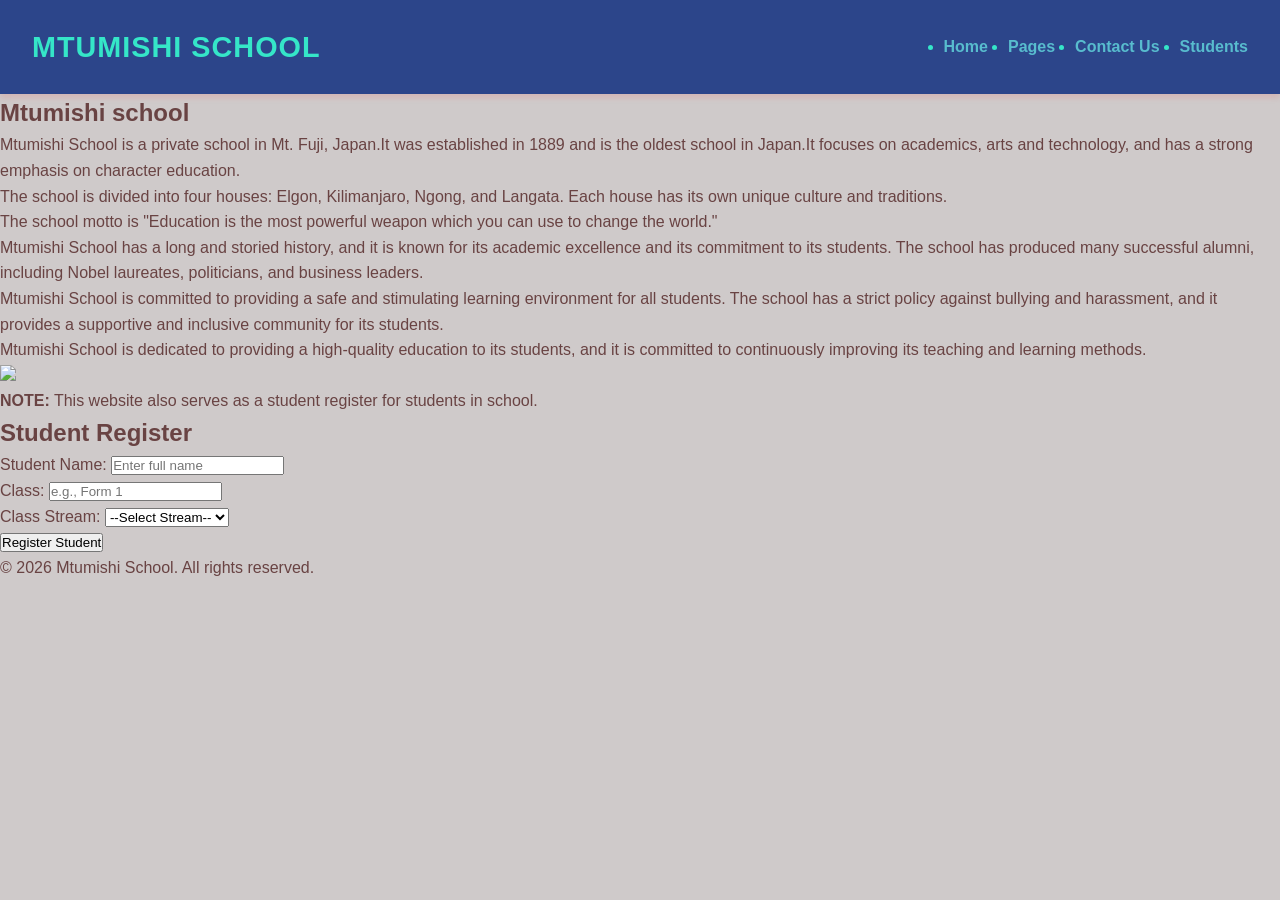
==== index.html @ 89bc658d "Image in html 1" ====
<!DOCTYPE html>
<html lang="en">
<head>
    <meta charset="UTF-8">
    <meta name="viewport" content="width=device-width, initial-scale=1.0">
    <title>Mtumishi School - Home</title>
    <!-- Link to the separate CSS file...just incase -->
    <link rel="stylesheet" href="style.css">
</head>
<body>

    <!-- Header & Navigation Bar -->
    <header>
        <h1>MTUMISHI SCHOOL</h1>
        <nav>
            <ul>
                <li><a href="index.html">Home</a></li>
                <li><a href="pages.html">Pages</a></li>
                <li><a href="contact.html">Contact Us</a></li>
                <li><a href="students.html">Students</a></li>
            </ul>
        </nav>
    </header>

    <!-- Main Content Area -->
    <main>
        <!-- Introduction Section -->
        <section class="intro-section">
            <h2>Mtumishi school</h2>
            <p>Mtumishi School is a private school in Mt. Fuji, Japan.It was established in 1889 and is the oldest school in Japan.It focuses on academics, arts and technology, and has a strong emphasis on character education.</p>
            <p>The school is divided into four houses: Elgon, Kilimanjaro, Ngong, and Langata. Each house has its own unique culture and traditions.</p>
            <p>The school motto is "Education is the most powerful weapon which you can use to change the world." </p>
            <p>Mtumishi School has a long and storied history, and it is known for its academic excellence and its commitment to its students. The school has produced many successful alumni, including Nobel laureates, politicians, and business leaders.</p>
            <p>Mtumishi School is committed to providing a safe and stimulating learning environment for all students. The school has a strict policy against bullying and harassment, and it provides a supportive and inclusive community for its students.</p>
            <p>Mtumishi School is dedicated to providing a high-quality education to its students, and it is committed to continuously improving its teaching and learning methods.</p>
            <img src="https://imgs.search.brave.com/gMLiChipT0Br2R4aamiqhvRiRGyjd8KF8adT0Mmam7g/rs:fit:500:0:1:0/g:ce/aHR0cHM6Ly9pbWcu/bWFnbmlmaWMuY29t/L3ByZW1pdW0tcGhv/dG8vdGVlbmFnZXJz/LWhpZ2gtc2Nob29s/LWhhbGx3YXktdGFs/a2luZy1sYXVnaGlu/Zy1ob2xkaW5nLWJv/b2tzLWJhY2twYWNr/c18xMzMzOS0zNzEw/NjMuanBnP2dhPUdB/MS4xLjc3OTk3NTgx/MC4xNzkxOTk2OTIx/JnNlbXQ9YWlzX2h5/YnJpZCZ3PTc0MCZx/PTgw"Students in school hallway">
        </section>

        <!-- Note Section or NB...WHatever fits -->
        <section class="note-section">
            <p><strong>NOTE:</strong> This website also serves as a student register for students in school.</p>
        </section>

        <!-- Students Section with Form Input -->
        <section id="students" class="student-register-section">
            <h2>Student Register</h2>
            <form id="studentForm">
                <div class="form-group">
                    <label for="studentName">Student Name:</label>
                    <input type="text" id="studentName" name="studentName" placeholder="Enter full name" required>
                </div>

                <div class="form-group">
                    <label for="studentClass">Class:</label>
                    <input type="text" id="studentClass" name="studentClass" placeholder="e.g., Form 1" required>
                </div>

                <div class="form-group">
                    <label for="classStream">Class Stream:</label>
                    <select id="classStream" name="classStream" required>
                        <option value="">--Select Stream--</option>
                        <option value="North">North</option>
                        <option value="South">South</option>
                        <option value="East">East</option>
                        <option value="West">West</option>
                    </option>
                    </select>
                </div>

                <button type="submit">Register Student</button>
            </form>
        </section>
    </main>

    <!-- Footer -->
    <footer>
        <p>&copy; 2026 Mtumishi School. All rights reserved.</p>
    </footer>

</body>
</html>
---- style.css ----
/* Main website looks & Font and uhh General looks */
* {
    margin: 0;
    padding: 0;
    box-sizing: border-box;
    font-family: 'Segoe UI', Tahoma, Geneva, Verdana, sans-serif;
}

body {
    background-color: #cfcaca;
    color: #694343;
    line-height: 1.6;
}

/* Header & Navigation Bar Styling */
header {
    background: #2c458a;
    color: #35e6c8;
    padding: 1.5rem 2rem;
    display: flex;
    justify-content: space-between;
    align-items: center;
    box-shadow: 0 4px 6px rgba(240, 4, 4, 0.1);
}

header h1 {
    font-size: 1.8rem;
    letter-spacing: 1px;
}

nav ul {
    display: flex;
    gap: 20px;
}

nav ul li a {
    color: #58bcce;
    text-decoration: none;
    font-weight: 600;
    transition: color 0.3s ease;
}

nav ul li a:hover {
    color: #ff6e40;
}
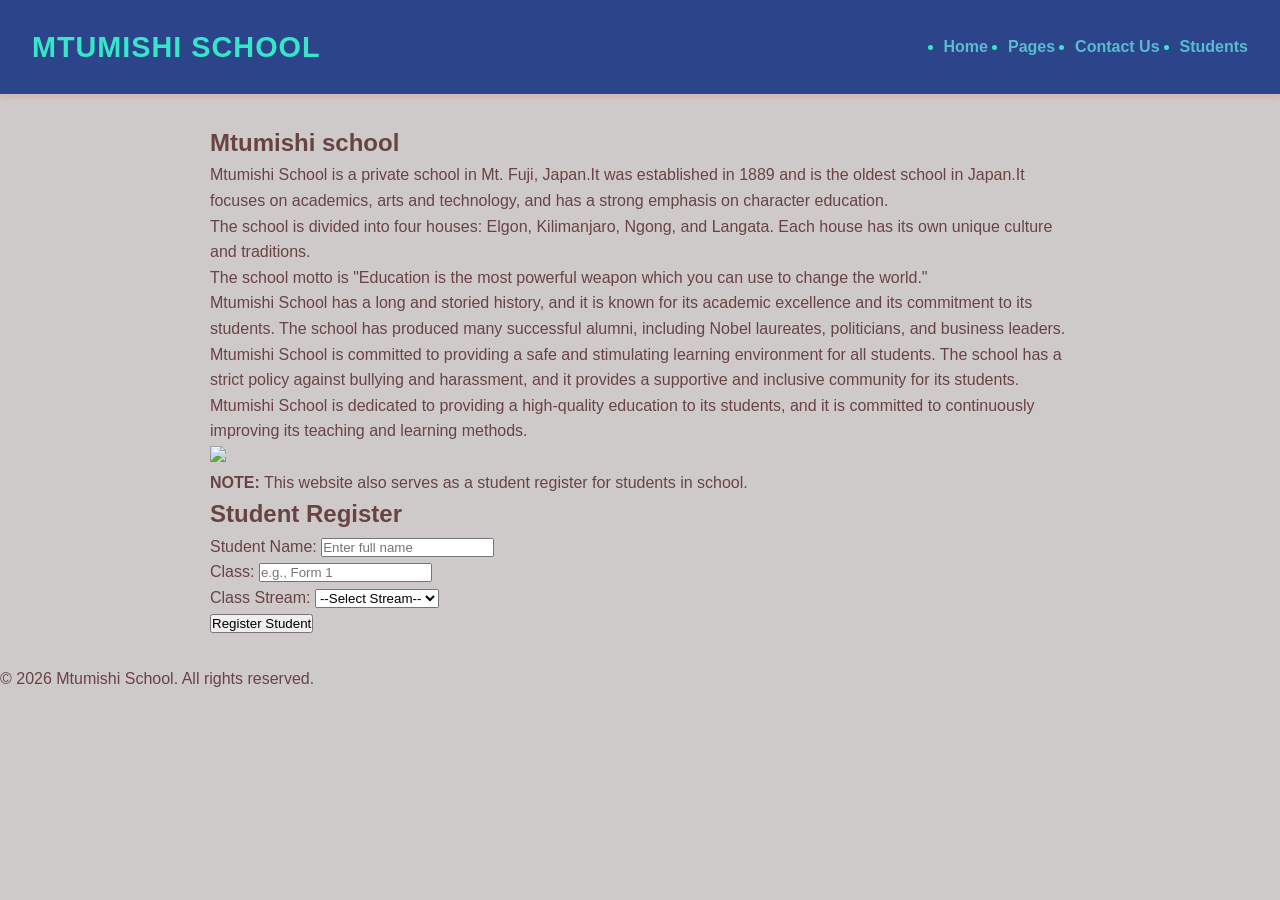
==== commit af3befb5: "Main Container" ====
--- a/index.html
+++ b/index.html
@@ -33,7 +33,9 @@
             <p>Mtumishi School has a long and storied history, and it is known for its academic excellence and its commitment to its students. The school has produced many successful alumni, including Nobel laureates, politicians, and business leaders.</p>
             <p>Mtumishi School is committed to providing a safe and stimulating learning environment for all students. The school has a strict policy against bullying and harassment, and it provides a supportive and inclusive community for its students.</p>
             <p>Mtumishi School is dedicated to providing a high-quality education to its students, and it is committed to continuously improving its teaching and learning methods.</p>
-            <img src="https://imgs.search.brave.com/gMLiChipT0Br2R4aamiqhvRiRGyjd8KF8adT0Mmam7g/rs:fit:500:0:1:0/g:ce/aHR0cHM6Ly9pbWcu/bWFnbmlmaWMuY29t/L3ByZW1pdW0tcGhv/dG8vdGVlbmFnZXJz/LWhpZ2gtc2Nob29s/LWhhbGx3YXktdGFs/a2luZy1sYXVnaGlu/Zy1ob2xkaW5nLWJv/b2tzLWJhY2twYWNr/c18xMzMzOS0zNzEw/NjMuanBnP2dhPUdB/MS4xLjc3OTk3NTgx/MC4xNzkxOTk2OTIx/JnNlbXQ9YWlzX2h5/YnJpZCZ3PTc0MCZx/PTgw"Students in school hallway">
+            <div class="Image1">
+            <img src="https://imgs.search.brave.com/gMLiChipT0Br2R4aamiqhvRiRGyjd8KF8adT0Mmam7g/rs:fit:500:0:1:0/g:ce/aHR0cHM6Ly9pbWcu/bWFnbmlmaWMuY29t/L3ByZW1pdW0tcGhv/dG8vdGVlbmFnZXJz/LWhpZ2gtc2Nob29s/LWhhbGx3YXktdGFs/a2luZy1sYXVnaGlu/Zy1ob2xkaW5nLWJv/b2tzLWJhY2twYWNr/c18xMzMzOS0zNzEw/NjMuanBnP2dhPUdB/MS4xLjc3OTk3NTgx/MC4xNzkxOTk2OTIx/JnNlbXQ9YWlzX2h5/YnJpZCZ3PTc0MCZx/PTgw" " Students in school hallway">
+            </div>
         </section>
 
         <!-- Note Section or NB...WHatever fits -->
--- a/style.css
+++ b/style.css
@@ -43,3 +43,10 @@
 nav ul li a:hover {
     color: #ff6e40;
 }
+
+/* Main Layout Container */
+main {
+    max-width: 900px;
+    margin: 30px auto;
+    padding: 0 20px;
+}
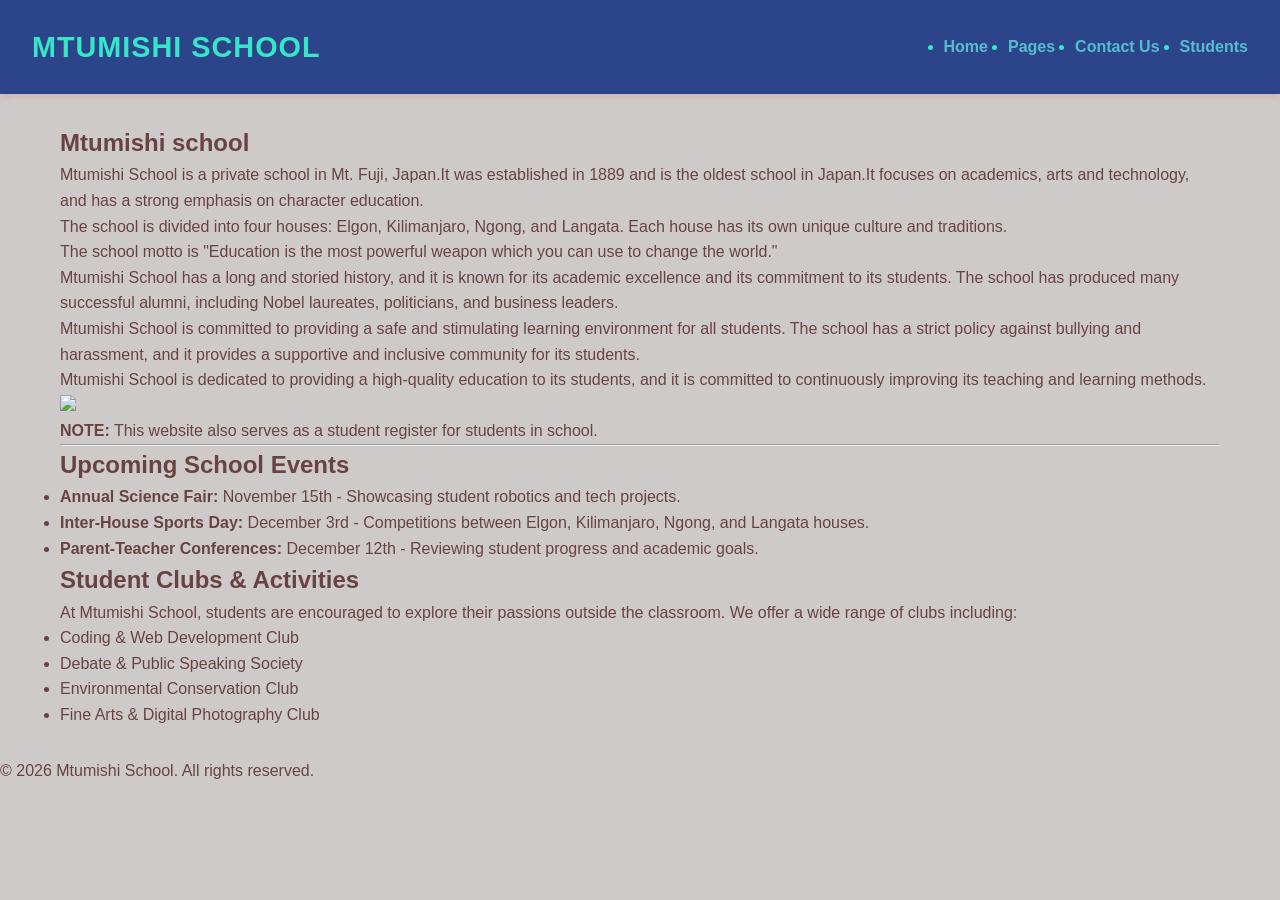
==== commit cd27d427: "HTML additions" ====
--- a/index.html
+++ b/index.html
@@ -42,35 +42,28 @@
         <section class="note-section">
             <p><strong>NOTE:</strong> This website also serves as a student register for students in school.</p>
         </section>
+        <hr>
 
-        <!-- Students Section with Form Input -->
-        <section id="students" class="student-register-section">
-            <h2>Student Register</h2>
-            <form id="studentForm">
-                <div class="form-group">
-                    <label for="studentName">Student Name:</label>
-                    <input type="text" id="studentName" name="studentName" placeholder="Enter full name" required>
-                </div>
+       <!-- Upcoming Events Section -->
+        <section class="events-section">
+            <h2>Upcoming School Events</h2>
+            <ul>
+                <li><strong>Annual Science Fair:</strong> November 15th - Showcasing student robotics and tech projects.</li>
+                <li><strong>Inter-House Sports Day:</strong> December 3rd - Competitions between Elgon, Kilimanjaro, Ngong, and Langata houses.</li>
+                <li><strong>Parent-Teacher Conferences:</strong> December 12th - Reviewing student progress and academic goals.</li>
+            </ul>
+        </section>
 
-                <div class="form-group">
-                    <label for="studentClass">Class:</label>
-                    <input type="text" id="studentClass" name="studentClass" placeholder="e.g., Form 1" required>
-                </div>
-
-                <div class="form-group">
-                    <label for="classStream">Class Stream:</label>
-                    <select id="classStream" name="classStream" required>
-                        <option value="">--Select Stream--</option>
-                        <option value="North">North</option>
-                        <option value="South">South</option>
-                        <option value="East">East</option>
-                        <option value="West">West</option>
-                    </option>
-                    </select>
-                </div>
-
-                <button type="submit">Register Student</button>
-            </form>
+        <!-- School Clubs & Activities Section -->
+        <section class="clubs-section">
+            <h2>Student Clubs & Activities</h2>
+            <p>At Mtumishi School, students are encouraged to explore their passions outside the classroom. We offer a wide range of clubs including:</p>
+            <ul>
+                <li>Coding & Web Development Club</li>
+                <li>Debate & Public Speaking Society</li>
+                <li>Environmental Conservation Club</li>
+                <li>Fine Arts & Digital Photography Club</li>
+            </ul>
         </section>
     </main>
 
--- a/style.css
+++ b/style.css
@@ -46,7 +46,7 @@
 
 /* Main Layout Container */
 main {
-    max-width: 900px;
+    max-width: 1200px;
     margin: 30px auto;
     padding: 0 20px;
 }
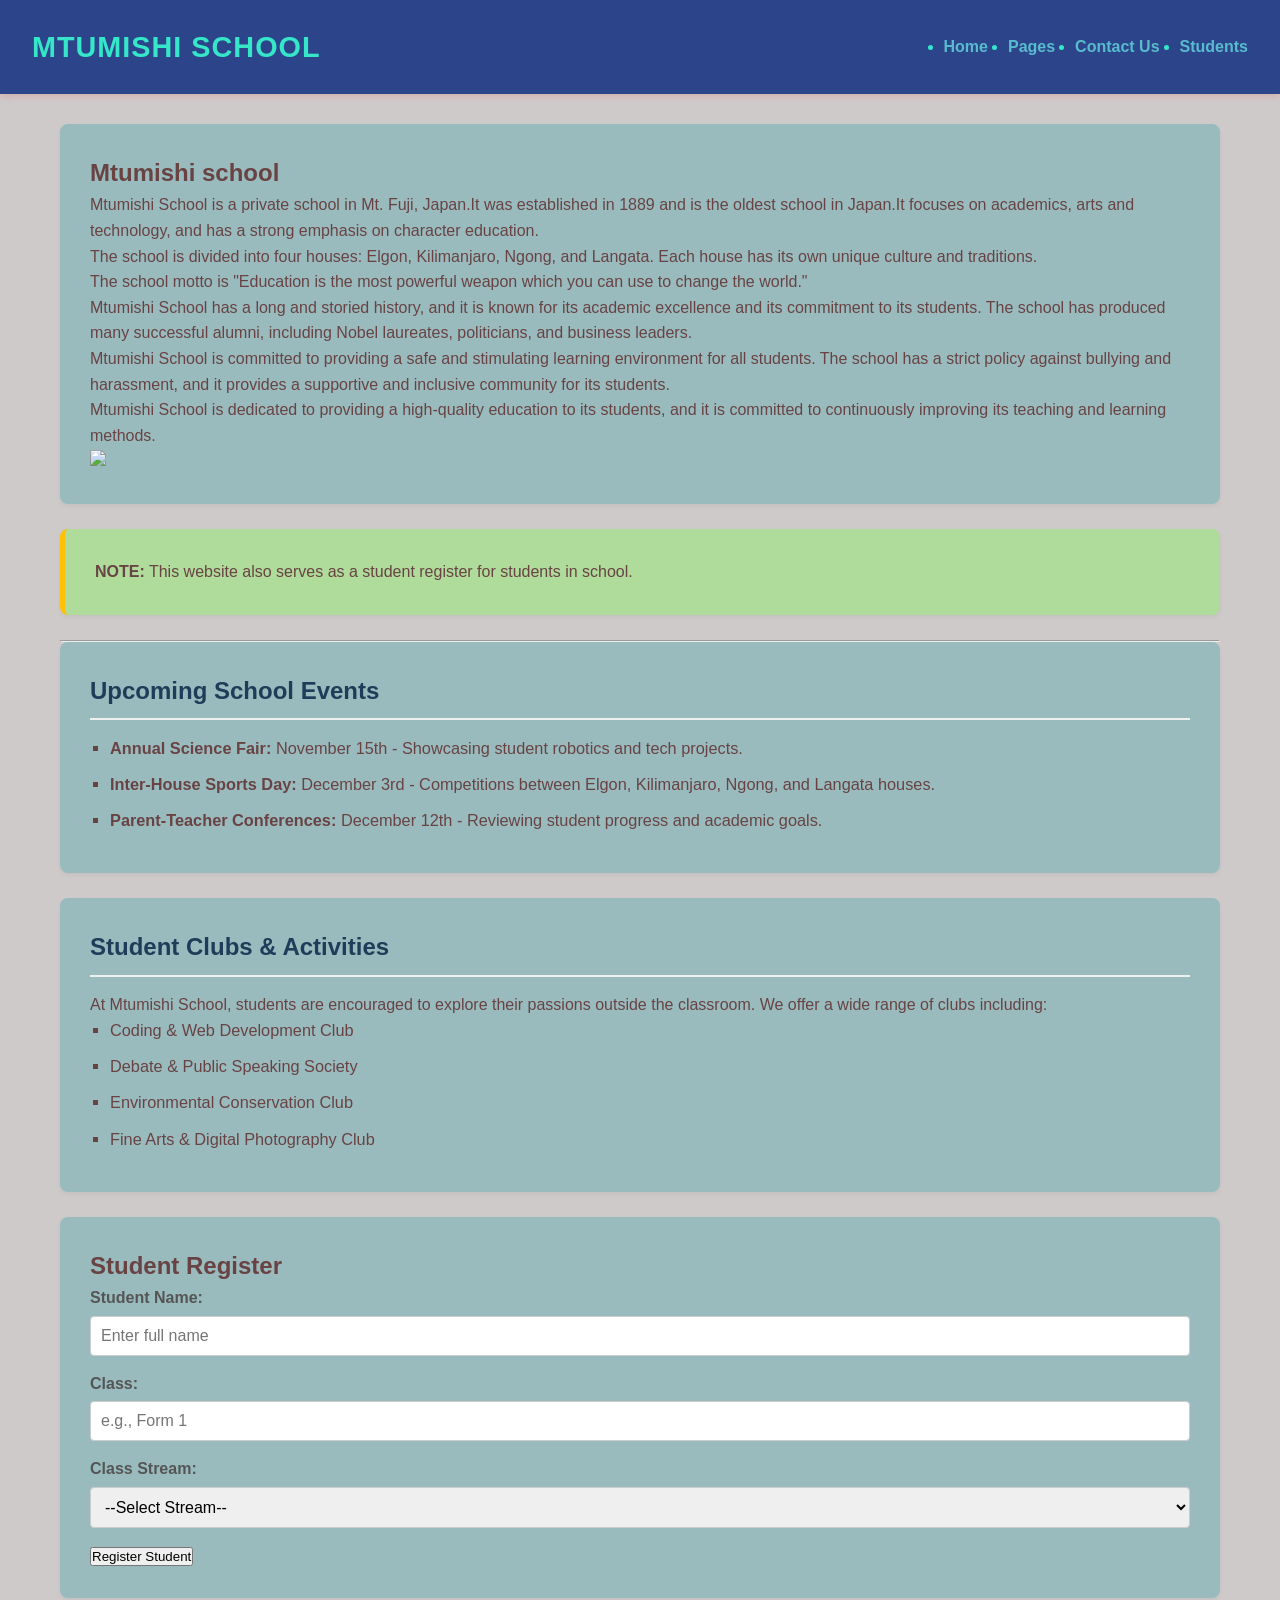
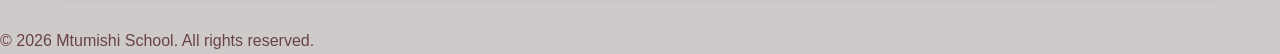
==== commit 6840f30f: "Students link update" ====
--- a/index.html
+++ b/index.html
@@ -17,7 +17,7 @@
                 <li><a href="index.html">Home</a></li>
                 <li><a href="pages.html">Pages</a></li>
                 <li><a href="contact.html">Contact Us</a></li>
-                <li><a href="students.html">Students</a></li>
+                <li><a href="#students">Students</a></li>
             </ul>
         </nav>
     </header>
@@ -65,6 +65,38 @@
                 <li>Fine Arts & Digital Photography Club</li>
             </ul>
         </section>
+
+         <!-- Students Section with Form Input -->
+        <section id="students" class="student-register-section">
+            <h2>Student Register</h2>
+            <form id="studentForm">
+                <div class="form-group">
+                    <label for="studentName">Student Name:</label>
+                    <input type="text" id="studentName" name="studentName" placeholder="Enter full name" required>
+                </div>
+
+                <div class="form-group">
+                    <label for="studentClass">Class:</label>
+                    <input type="text" id="studentClass" name="studentClass" placeholder="e.g., Form 1" required>
+                </div>
+
+                <div class="form-group">
+                    <label for="classStream">Class Stream:</label>
+                    <select id="classStream" name="classStream" required>
+                        <option value="">--Select Stream--</option>
+                        <option value="North">North</option>
+                        <option value="South">South</option>
+                        <option value="East">East</option>
+                        <option value="West">West</option>
+                    </option>
+                    </select>
+                </div>
+
+                <button type="submit">Register Student</button>
+            </form>
+        </section> 
+       
+
     </main>
 
     <!-- Footer -->
--- a/style.css
+++ b/style.css
@@ -50,3 +50,52 @@
     margin: 30px auto;
     padding: 0 20px;
 }
+
+/* Styling for Events and Clubs Sections */
+.events-section h2, .clubs-section h2 {
+    color: #1e3d59;
+    margin-bottom: 15px;
+    border-bottom: 2px solid #f0f0f0;
+    padding-bottom: 8px;
+}
+
+.events-section ul, .clubs-section ul {
+    list-style-type: square;
+    padding-left: 20px;
+}
+
+.events-section li, .clubs-section li {
+    margin-bottom: 10px;
+    font-size: 1.02rem;
+}
+/* Sections Styling (Cards) */
+section {
+    background: #99bbbe;
+    padding: 30px;
+    margin-bottom: 25px;
+    border-radius: 8px;
+    box-shadow: 0 2px 4px rgba(0,0,0,0.05);
+}
+
+/* Note Section Styling */
+.note-section {
+    background-color: #afdb9b;
+    border-left: 5px solid #ffc107;
+}
+.form-group {
+    margin-bottom: 15px;
+}
+.form-group label {
+    display: block;
+    margin-bottom: 5px;
+    font-weight: 600;
+    color: #555;
+}
+.form-group input, 
+.form-group select {
+    width: 100%;
+    padding: 10px;
+    border: 1px solid #ccc;
+    border-radius: 4px;
+    font-size: 1rem;
+}
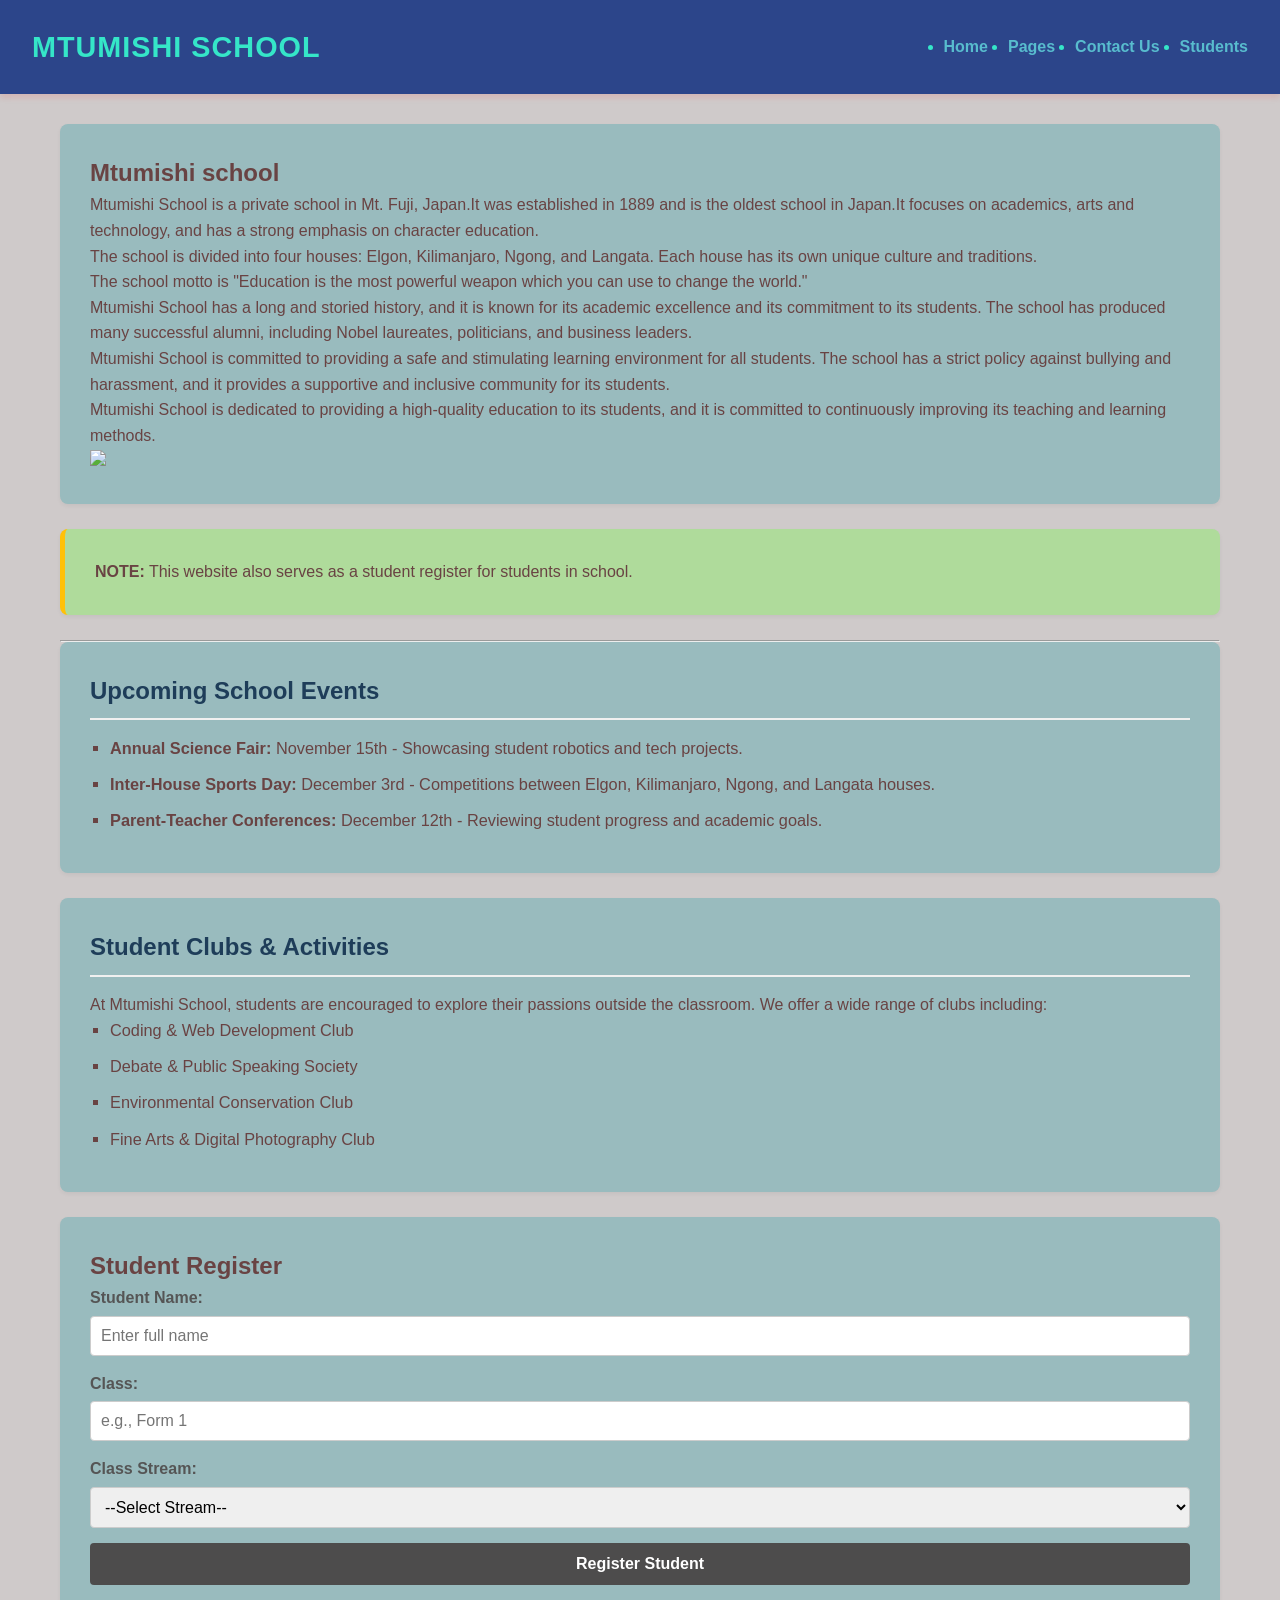
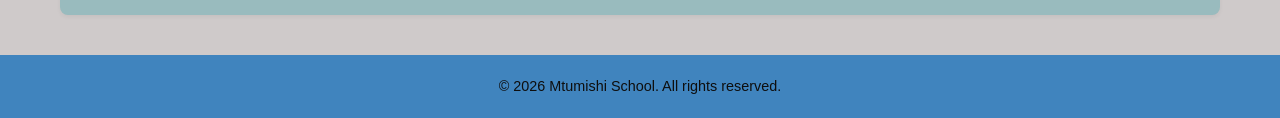
==== commit 66140e49: "Linking Javascript to HTML" ====
--- a/index.html
+++ b/index.html
@@ -104,5 +104,6 @@
         <p>&copy; 2026 Mtumishi School. All rights reserved.</p>
     </footer>
 
+    <script src="script.js"></script>
 </body>
 </html>
--- a/style.css
+++ b/style.css
@@ -82,6 +82,7 @@
     background-color: #afdb9b;
     border-left: 5px solid #ffc107;
 }
+/*form group styling or the student register...u*/
 .form-group {
     margin-bottom: 15px;
 }
@@ -99,3 +100,24 @@
     border-radius: 4px;
     font-size: 1rem;
 }
+
+button[type="submit"] {
+    background-color: #4d4c4c;
+    color: white;
+    border: none;
+    padding: 12px 20px;
+    font-size: 1rem;
+    font-weight: bold;
+    border-radius: 4px;
+    cursor: pointer;
+    transition: background 0.3s ease;
+    width: 100%;
+}
+footer {
+    text-align: center;
+    padding: 20px;
+    background-color: #4084be;
+    color: #0e0e0e;
+    margin-top: 40px;
+    font-size: 0.9rem;
+}
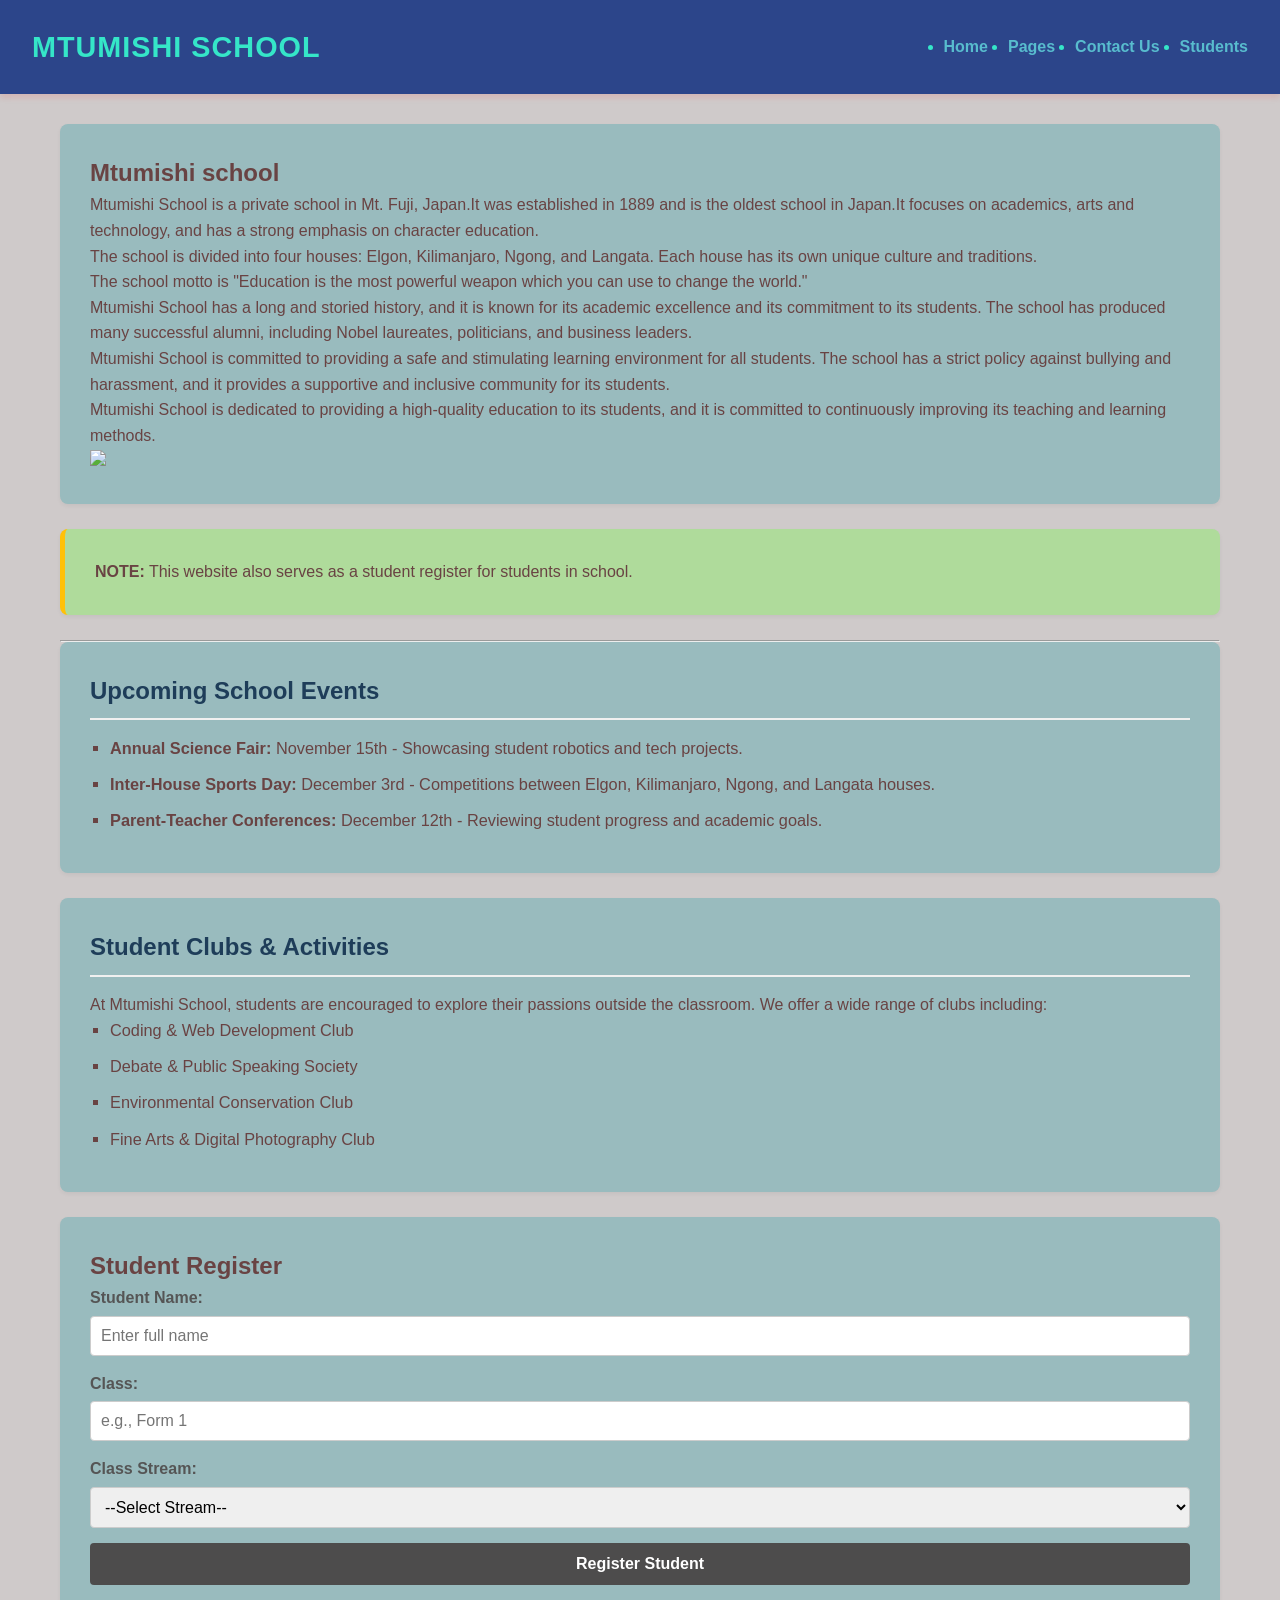
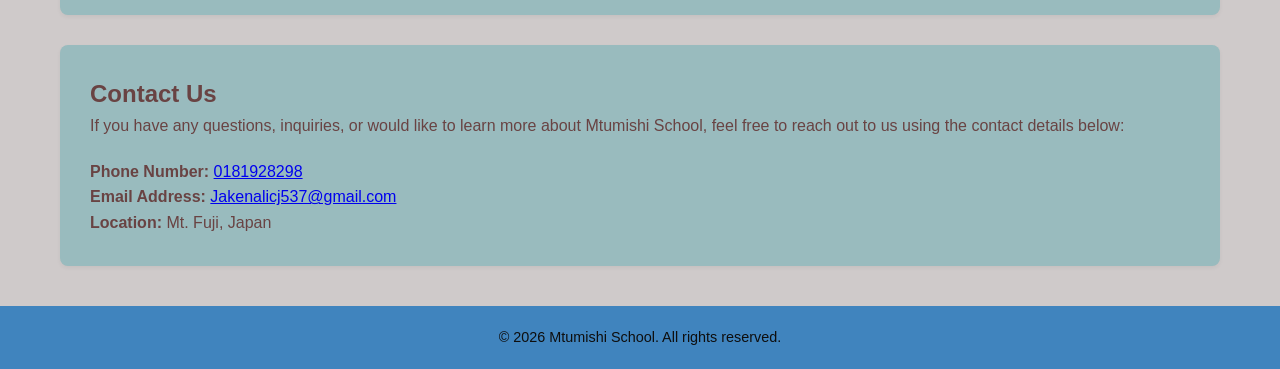
==== commit 310d525b: "Added contact part in main homepage" ====
--- a/index.html
+++ b/index.html
@@ -17,7 +17,7 @@
                 <li><a href="index.html">Home</a></li>
                 <li><a href="pages.html">Pages</a></li>
                 <li><a href="contact.html">Contact Us</a></li>
-                <li><a href="#students">Students</a></li>
+                <li><a href="students.html">Students</a></li>
             </ul>
         </nav>
     </header>
@@ -99,6 +99,20 @@
 
     </main>
 
+    <!-- Contact form area incase someone needs help oorr Inquiriees -->
+    <main>
+        <section class="contact-section">
+            <h2>Contact Us</h2>
+            <p>If you have any questions, inquiries, or would like to learn more about Mtumishi School, feel free to reach out to us using the contact details below:</p>
+            
+            <div class="contact-details" style="margin-top: 20px;">
+                <p><strong>Phone Number:</strong> <a href="tel:0181928298">0181928298</a></p>
+                <p><strong>Email Address:</strong> <a href="mailto:Jakenalicj537@gmail.com">Jakenalicj537@gmail.com</a></p>
+                <p><strong>Location:</strong> Mt. Fuji, Japan</p>
+            </div>
+        </section>
+    </main>
+
     <!-- Footer -->
     <footer>
         <p>&copy; 2026 Mtumishi School. All rights reserved.</p>
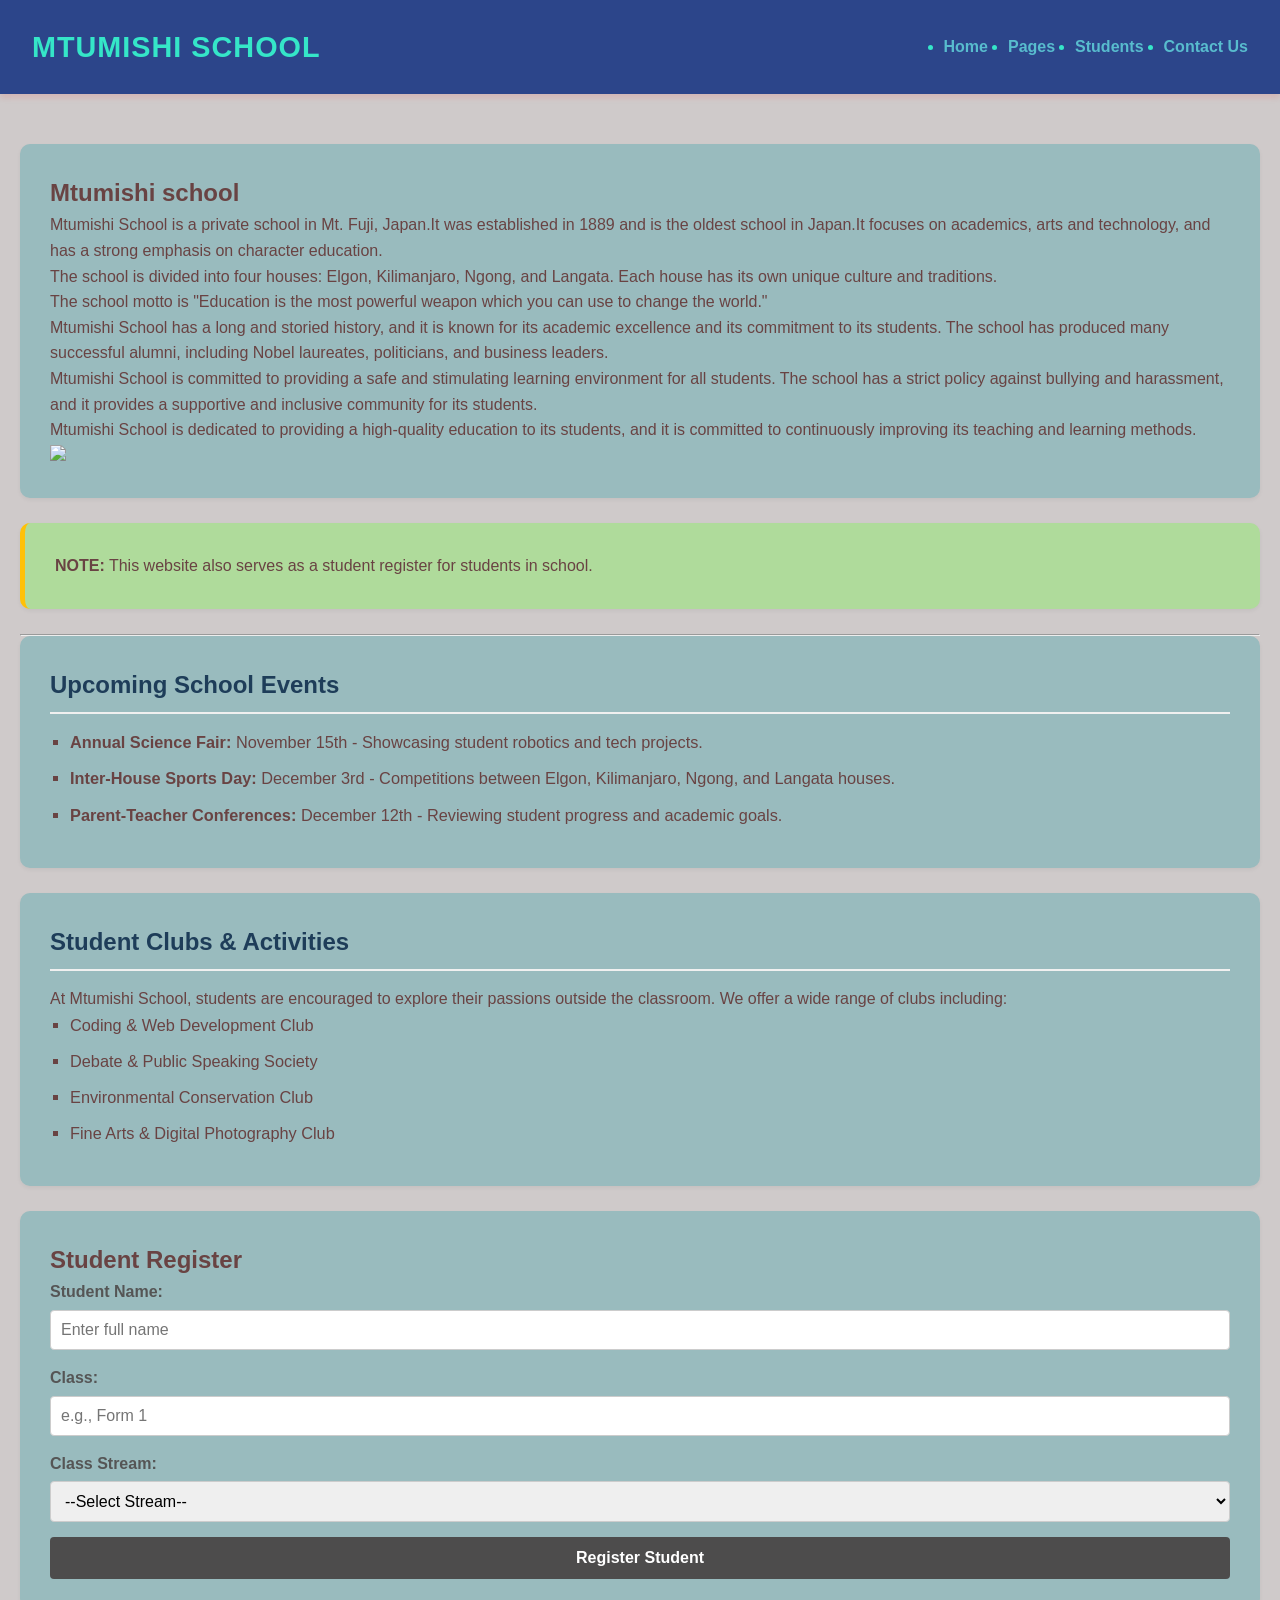
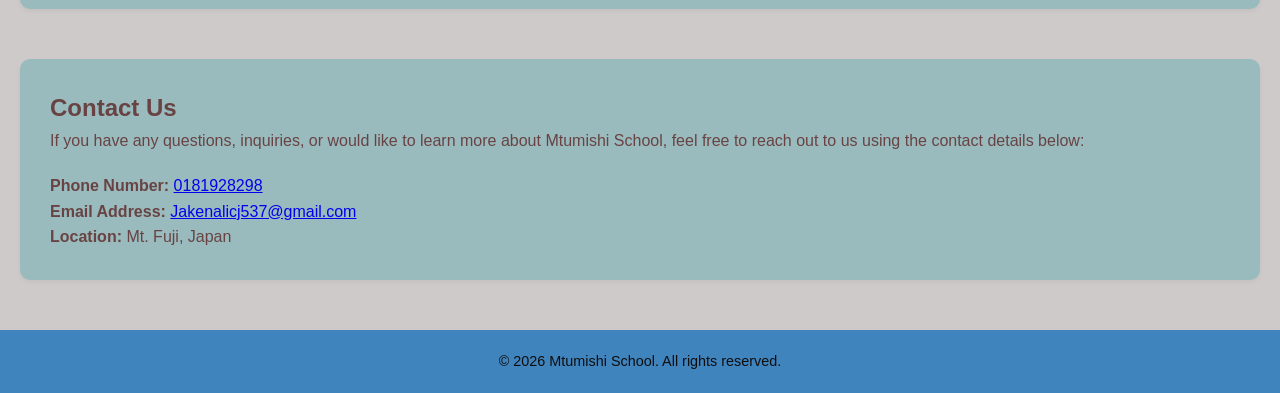
==== commit 32ba0334: "Correcting arrangement of links" ====
--- a/index.html
+++ b/index.html
@@ -16,8 +16,8 @@
             <ul>
                 <li><a href="index.html">Home</a></li>
                 <li><a href="pages.html">Pages</a></li>
+                <li><a href="students.html">Students</a></li>
                 <li><a href="contact.html">Contact Us</a></li>
-                <li><a href="students.html">Students</a></li>
             </ul>
         </nav>
     </header>
--- a/style.css
+++ b/style.css
@@ -46,8 +46,8 @@
 
 /* Main Layout Container */
 main {
-    max-width: 1200px;
-    margin: 30px auto;
+    max-width: 1800px;
+    margin: 50px auto;
     padding: 0 20px;
 }
 
@@ -73,7 +73,7 @@
     background: #99bbbe;
     padding: 30px;
     margin-bottom: 25px;
-    border-radius: 8px;
+    border-radius: 10px;
     box-shadow: 0 2px 4px rgba(0,0,0,0.05);
 }
 
